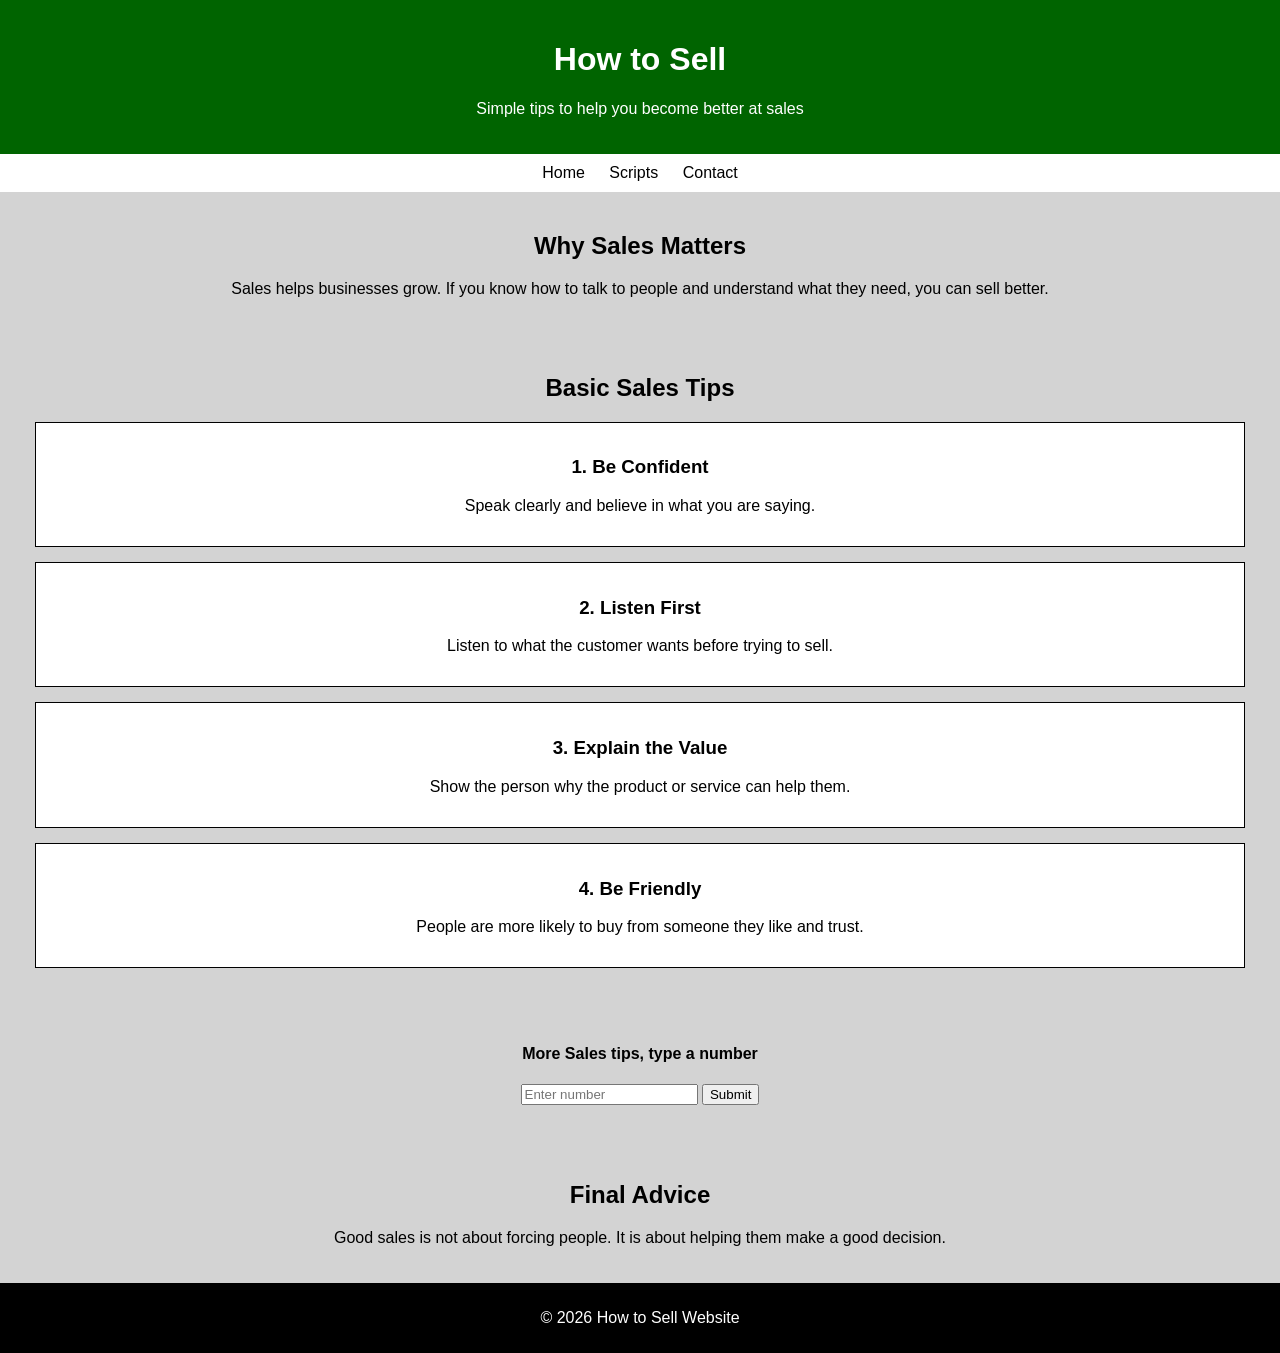
==== index.html @ 10291806 "Update index.html" ====
<!DOCTYPE html>
<html>
<head>
    <title>How to Sell</title>
    <link rel="stylesheet" href="style.css">
</head>
<body>

    <header>
        <h1>How to Sell</h1>
        <p>Simple tips to help you become better at sales</p>
    </header>

    <nav>
        <a href="#">Home</a>
        <a href="coldc.html">Scripts</a>
        <a href="#">Contact</a>
    </nav>

    <section>
        <h2>Why Sales Matters</h2>
        <p>Sales helps businesses grow. If you know how to talk to people and understand what they need, you can sell better.</p>
    </section>

    <section>
        <h2>Basic Sales Tips</h2>

        <div class="box">
            <h3>1. Be Confident</h3>
            <p>Speak clearly and believe in what you are saying.</p>
        </div>

        <div class="box">
            <h3>2. Listen First</h3>
            <p>Listen to what the customer wants before trying to sell.</p>
        </div>

        <div class="box">
            <h3>3. Explain the Value</h3>
            <p>Show the person why the product or service can help them.</p>
        </div>

        <div class="box">
            <h3>4. Be Friendly</h3>
            <p>People are more likely to buy from someone they like and trust.</p>
        </div>
    </section>

    
<section>
    <h4>More Sales tips, type a number</h4>
    <input type="number" id="numInput" placeholder="Enter number">
<button onclick="getTips()">Submit</button>
<p id="output"></p>
</section>
    <section>
        <h2>Final Advice</h2>
        <p>Good sales is not about forcing people. It is about helping them make a good decision.</p>
    </section>
<script>
function getTips() {
    var num = document.getElementById("numInput").value;
    num = parseInt(num);

    var tips = ["Identify The Problem", "Stay Disciplined", "Love what you do", "Don't give up", "Listen to others that've been doing it longer"];

    if (num > tips.length || num <= 0 || isNaN(num)) {
        document.getElementById("output").innerHTML = "Please enter a valid number.";
    } else {
        var text = "Number of tips shown: " + num + "<ul>";

        for (var i = 0; i < num; i++) {
            text += "<li>" + tips[i] + "</li>";
        }

        text += "</ul>";

        document.getElementById("output").innerHTML = text;
    }
}
</script>
    <footer>
        <p>© 2026 How to Sell Website</p>
    </footer>

</body>
</html>
---- style.css ----
body {
            font-family: Arial;
            margin: 0;
            background-color: lightgray;
        }

header {
            background-color: darkgreen;
            color: white;
            text-align: center;
            padding: 20px;
        }

nav {
            background-color: white;
            text-align: center;
            padding: 10px;
        }

 nav a {
            text-decoration: none;
            margin: 10px;
            color: black;
        }

section {
            padding: 20px;
            text-align: center;
        }

.box {
            background-color: white;
            border: 1px solid black;
            margin: 15px;
            padding: 15px;
        }

footer {
            background-color: black;
            color: white;
            text-align: center;
            padding: 10px;
        }


#inputSec {
            text-align: center;
            padding: 10px;
}
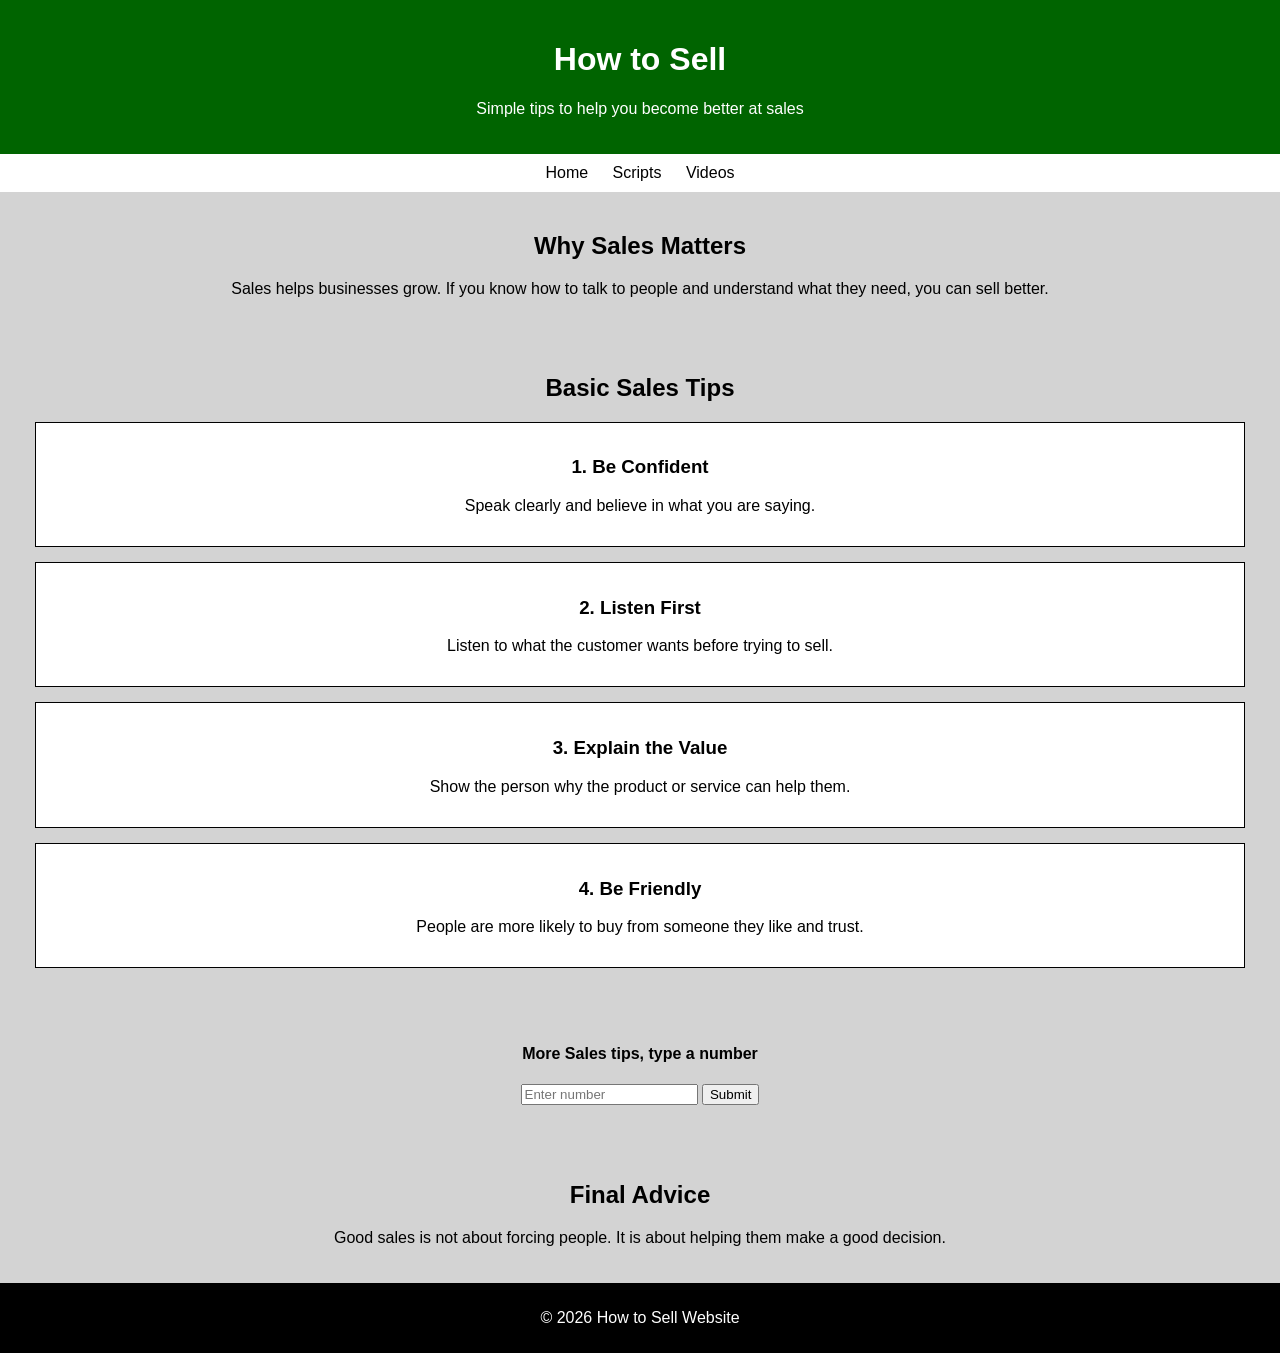
==== commit 2922dc4f: "Update index.html" ====
--- a/index.html
+++ b/index.html
@@ -12,9 +12,9 @@
     </header>
 
     <nav>
-        <a href="#">Home</a>
+        <a href="index.html">Home</a>
         <a href="coldc.html">Scripts</a>
-        <a href="#">Contact</a>
+        <a href="videos.html">Videos</a>
     </nav>
 
     <section>
@@ -57,28 +57,6 @@
         <h2>Final Advice</h2>
         <p>Good sales is not about forcing people. It is about helping them make a good decision.</p>
     </section>
-<script>
-function getTips() {
-    var num = document.getElementById("numInput").value;
-    num = parseInt(num);
-
-    var tips = ["Identify The Problem", "Stay Disciplined", "Love what you do", "Don't give up", "Listen to others that've been doing it longer"];
-
-    if (num > tips.length || num <= 0 || isNaN(num)) {
-        document.getElementById("output").innerHTML = "Please enter a valid number.";
-    } else {
-        var text = "Number of tips shown: " + num + "<ul>";
-
-        for (var i = 0; i < num; i++) {
-            text += "<li>" + tips[i] + "</li>";
-        }
-
-        text += "</ul>";
-
-        document.getElementById("output").innerHTML = text;
-    }
-}
-</script>
     <footer>
         <p>© 2026 How to Sell Website</p>
     </footer>
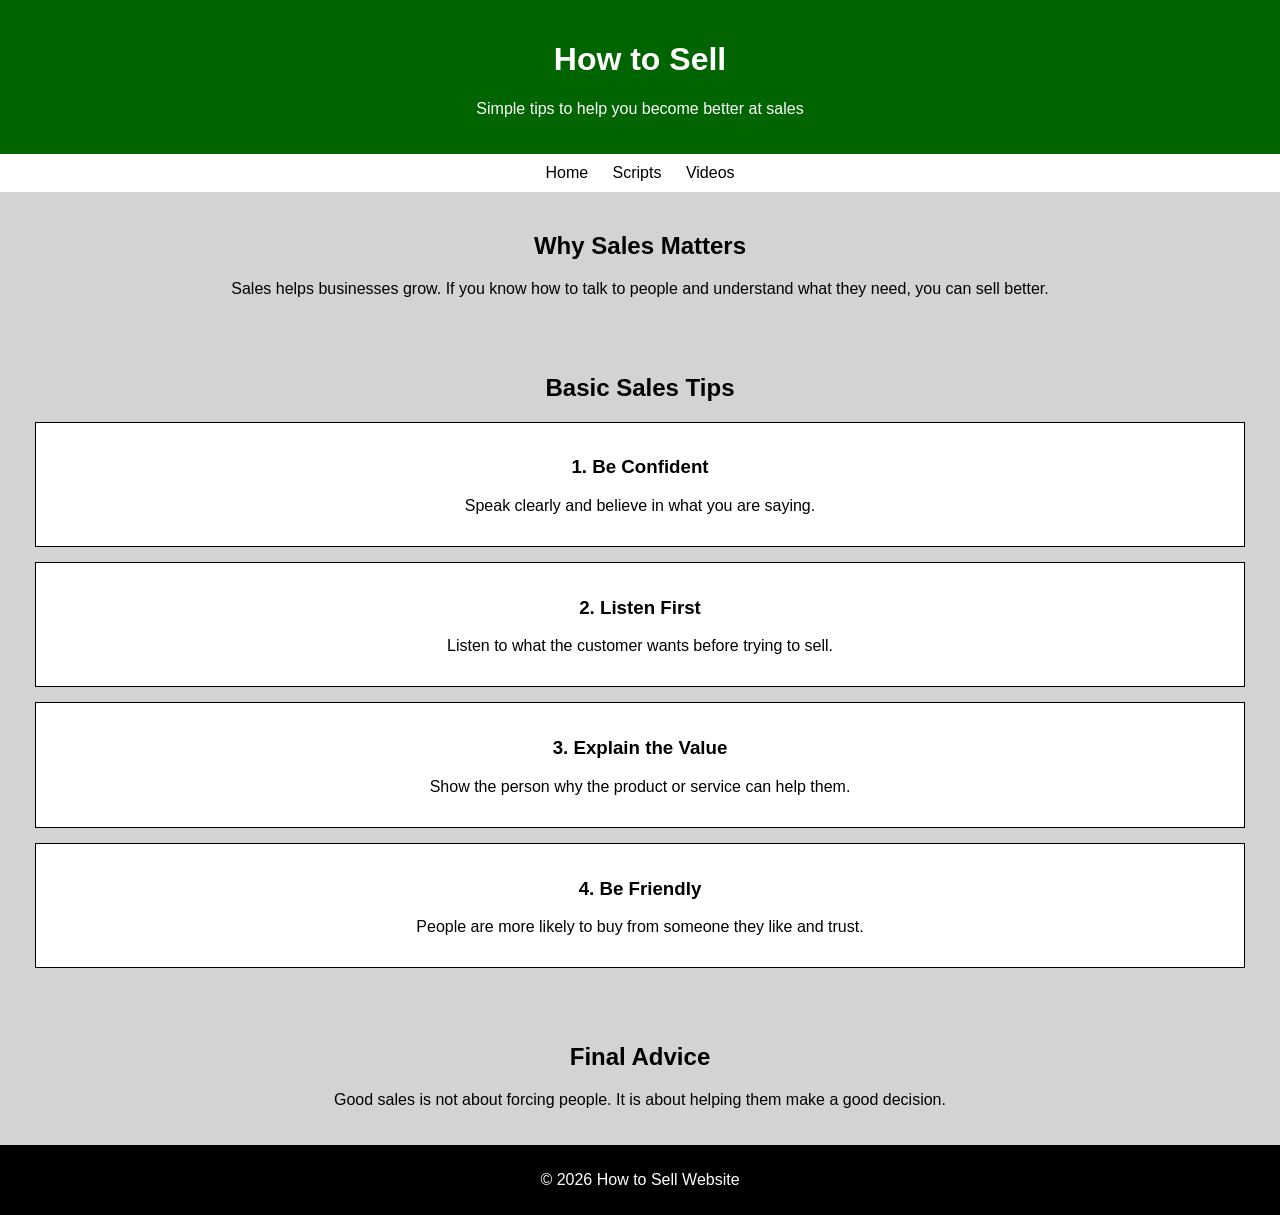
==== commit 98e15a57: "Update index.html" ====
--- a/index.html
+++ b/index.html
@@ -47,12 +47,6 @@
     </section>
 
     
-<section>
-    <h4>More Sales tips, type a number</h4>
-    <input type="number" id="numInput" placeholder="Enter number">
-<button onclick="getTips()">Submit</button>
-<p id="output"></p>
-</section>
     <section>
         <h2>Final Advice</h2>
         <p>Good sales is not about forcing people. It is about helping them make a good decision.</p>
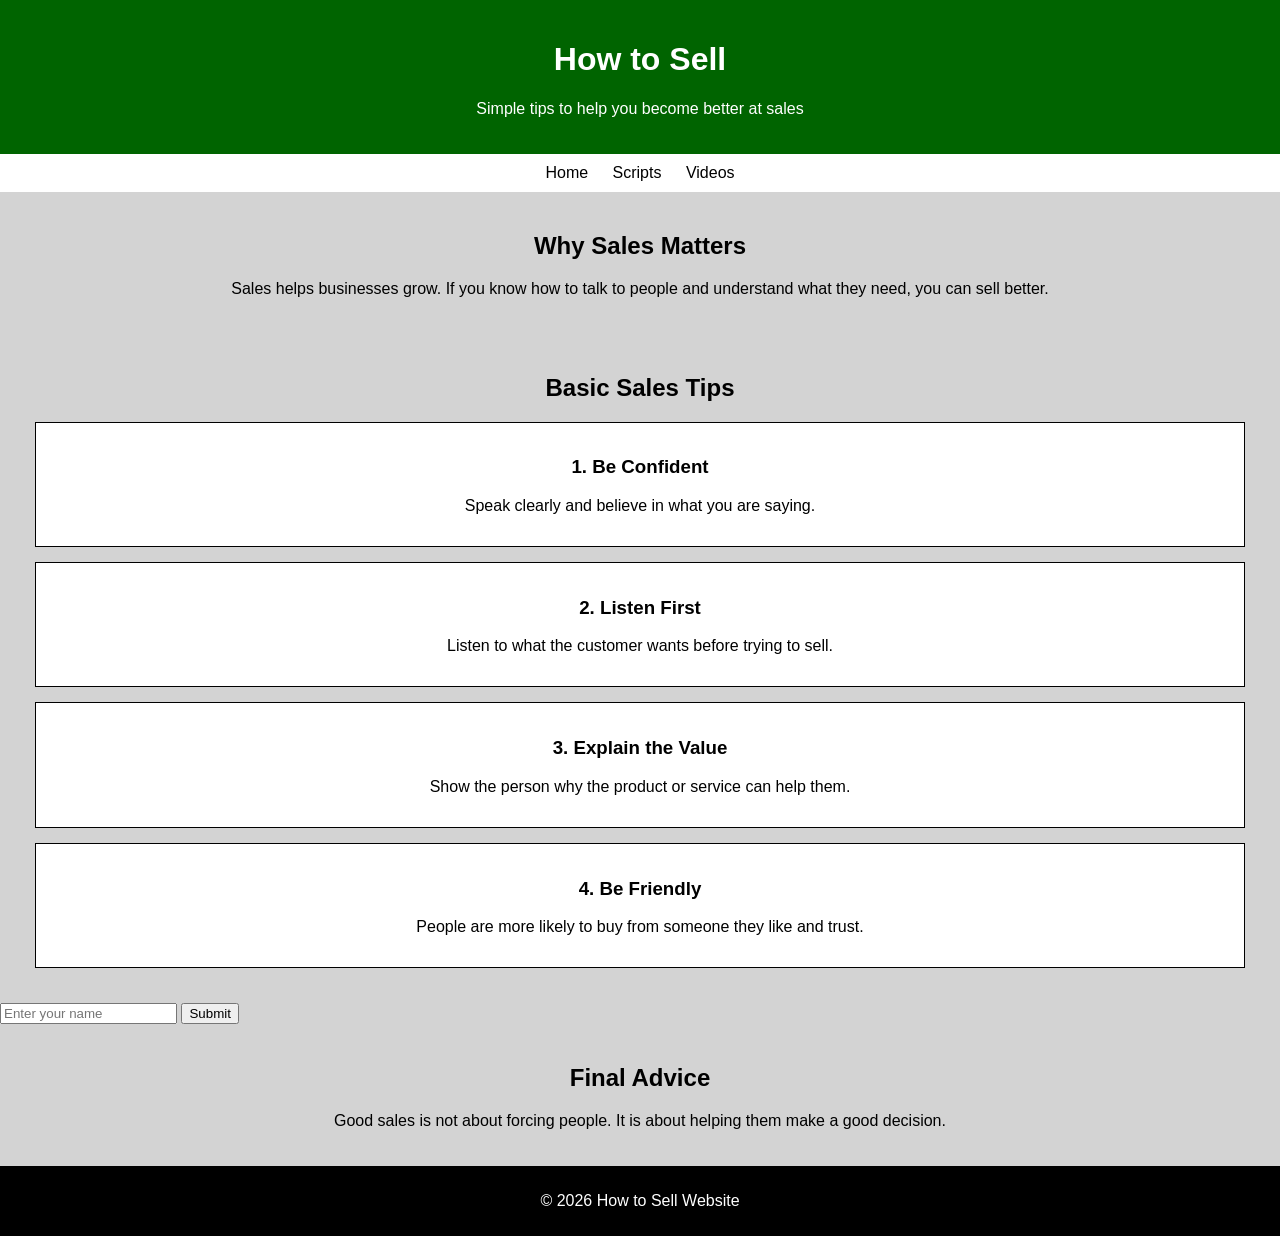
==== commit 0dc21172: "Update index.html" ====
--- a/index.html
+++ b/index.html
@@ -45,7 +45,15 @@
             <p>People are more likely to buy from someone they like and trust.</p>
         </div>
     </section>
+<input type="text" id="name" placeholder="Enter your name">
+<button onclick="showMessage()">Submit</button>
 
+<script>
+function showMessage() {
+    let name = document.getElementById("name").value;
+    alert("Hello " + name);
+}
+</script>
     
     <section>
         <h2>Final Advice</h2>
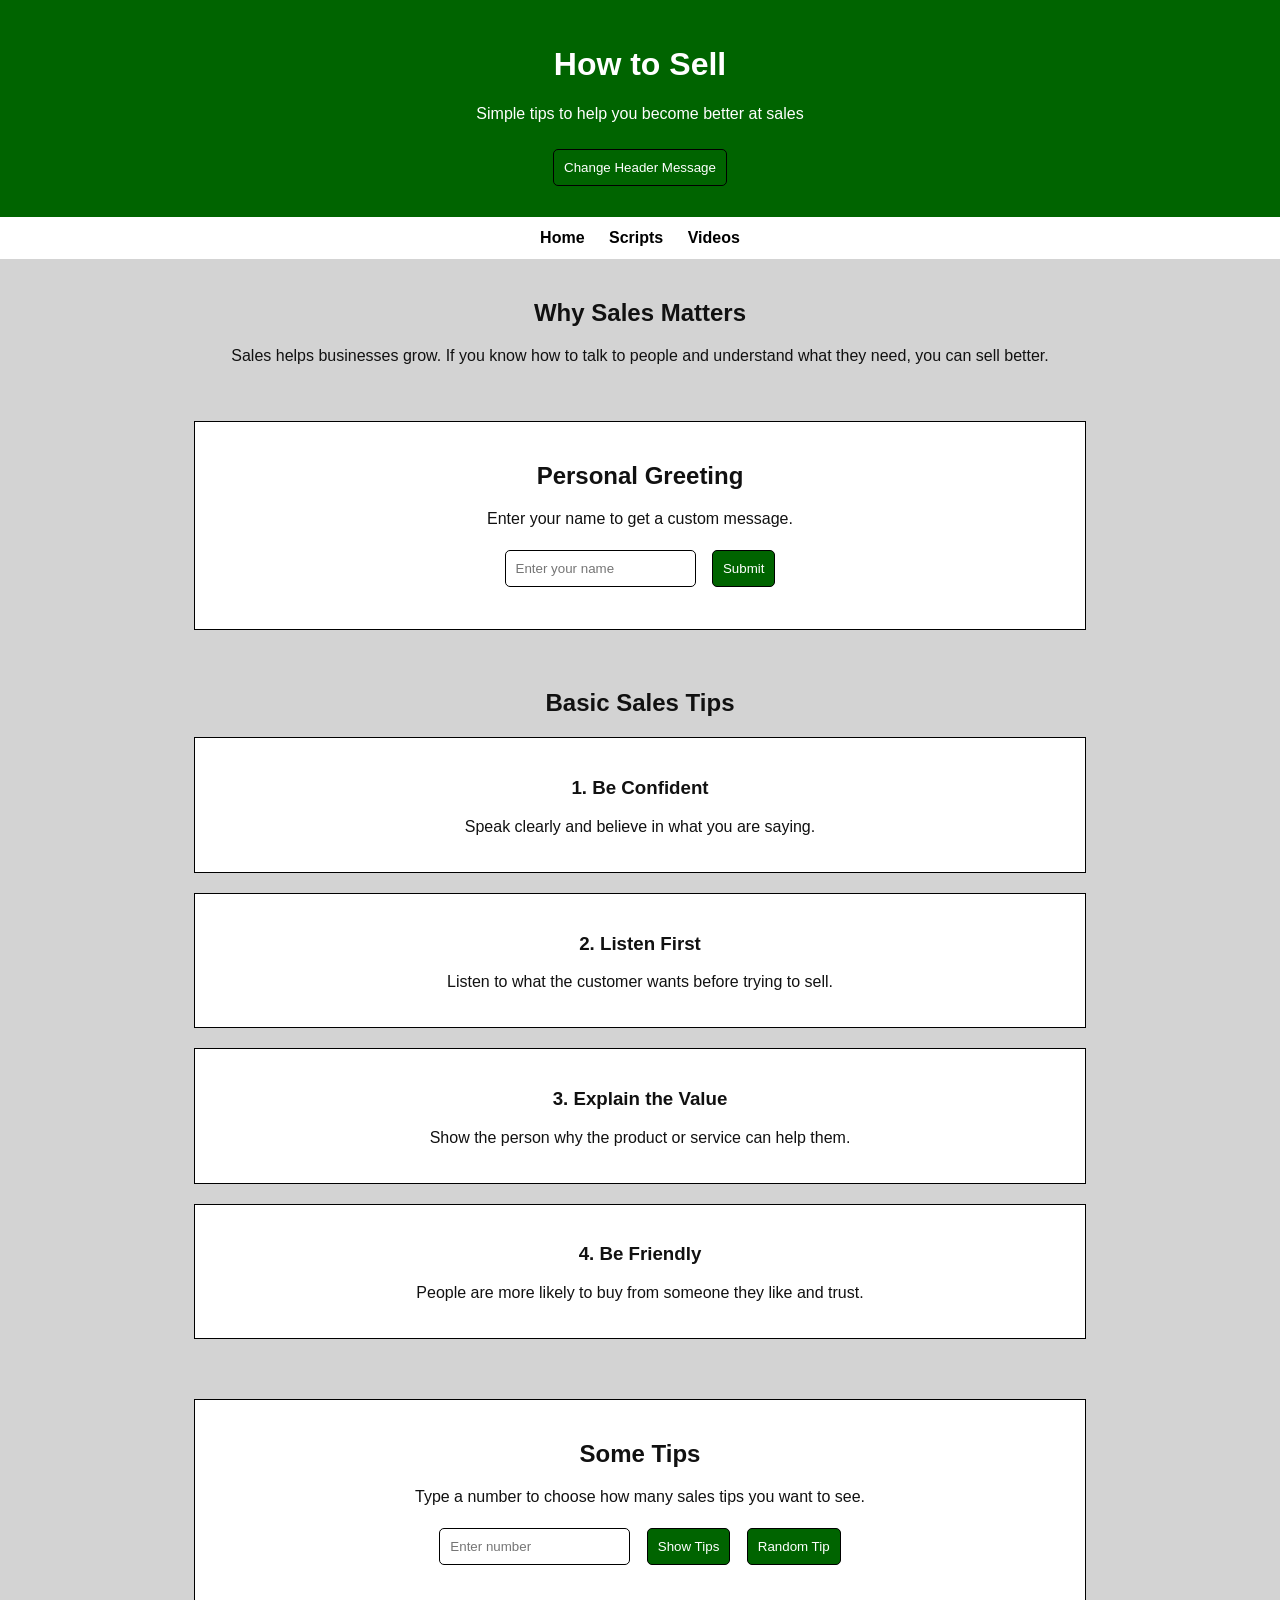
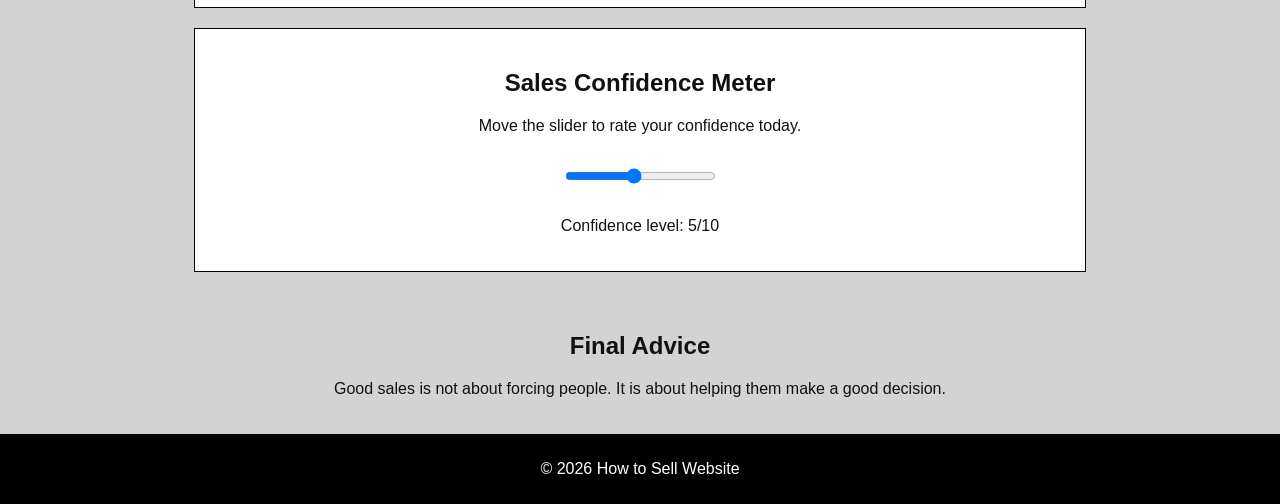
==== commit 66eb143d: "Add files via upload" ====
--- a/index.html
+++ b/index.html
@@ -1,6 +1,8 @@
 <!DOCTYPE html>
-<html>
+<html lang="en">
 <head>
+    <meta charset="UTF-8">
+    <meta name="viewport" content="width=device-width, initial-scale=1.0">
     <title>How to Sell</title>
     <link rel="stylesheet" href="style.css">
 </head>
@@ -9,6 +11,7 @@
     <header>
         <h1>How to Sell</h1>
         <p>Simple tips to help you become better at sales</p>
+        <button onclick="changeHeaderText()">Change Header Message</button>
     </header>
 
     <nav>
@@ -18,8 +21,16 @@
     </nav>
 
     <section>
-        <h2>Why Sales Matters</h2>
+        <h2 id="mainMessage">Why Sales Matters</h2>
         <p>Sales helps businesses grow. If you know how to talk to people and understand what they need, you can sell better.</p>
+    </section>
+
+    <section class="box">
+        <h2>Personal Greeting</h2>
+        <p>Enter your name to get a custom message.</p>
+        <input type="text" id="nameInput" placeholder="Enter your name">
+        <button onclick="showMessage()">Submit</button>
+        <p id="greetingOutput"></p>
     </section>
 
     <section>
@@ -45,23 +56,81 @@
             <p>People are more likely to buy from someone they like and trust.</p>
         </div>
     </section>
-<input type="text" id="name" placeholder="Enter your name">
-<button onclick="showMessage()">Submit</button>
 
-<script>
-function showMessage() {
-    let name = document.getElementById("name").value;
-    alert("Hello " + name);
-}
-</script>
-    
+    <section class="box">
+        <h2>Some Tips</h2>
+        <p>Type a number to choose how many sales tips you want to see.</p>
+        <input type="number" id="numInput" placeholder="Enter number">
+        <button onclick="getTips()">Show Tips</button>
+        <button onclick="randomTip()">Random Tip</button>
+        <p id="output"></p>
+    </section>
+
+    <section class="box">
+        <h2>Sales Confidence Meter</h2>
+        <p>Move the slider to rate your confidence today.</p>
+        <input type="range" min="1" max="10" value="5" id="confidenceSlider" oninput="updateConfidence()">
+        <p id="confidenceOutput">Confidence level: 5/10</p>
+    </section>
+
     <section>
         <h2>Final Advice</h2>
         <p>Good sales is not about forcing people. It is about helping them make a good decision.</p>
     </section>
+
     <footer>
         <p>© 2026 How to Sell Website</p>
     </footer>
 
+    <script>
+        var tips = [
+            "Identify the customer's problem.",
+            "Stay disciplined and practice often.",
+            "Believe in what you are selling.",
+            "Do not give up after one rejection.",
+            "Listen to people who have more experience.",
+            "Ask questions before explaining your offer.",
+            "End the conversation with a clear next step."
+        ];
+
+        function showMessage() {
+            var name = document.getElementById("nameInput").value;
+            if (name === "") {
+                document.getElementById("greetingOutput").innerHTML = "Please enter your name.";
+            } else {
+                document.getElementById("greetingOutput").innerHTML = "Hello " + name + ", keep practicing and your sales skills will improve.";
+            }
+        }
+
+        function getTips() {
+            var num = parseInt(document.getElementById("numInput").value);
+
+            if (num > tips.length || num <= 0 || isNaN(num)) {
+                document.getElementById("output").innerHTML = "Please enter a number from 1 to " + tips.length + ".";
+            } else {
+                var text = "<ul>";
+                for (var i = 0; i < num; i++) {
+                    text += "<li>" + tips[i] + "</li>";
+                }
+                text += "</ul>";
+                document.getElementById("output").innerHTML = text;
+            }
+        }
+
+        function randomTip() {
+            var randomNumber = Math.floor(Math.random() * tips.length);
+            document.getElementById("output").innerHTML = tips[randomNumber];
+        }
+
+        function updateConfidence() {
+            var level = document.getElementById("confidenceSlider").value;
+            document.getElementById("confidenceOutput").innerHTML = "Confidence level: " + level + "/10";
+        }
+
+        function changeHeaderText() {
+            document.getElementById("mainMessage").innerHTML = "Sales Is About Helping People";
+        }
+    </script>
+
 </body>
 </html>
--- a/style.css
+++ b/style.css
@@ -1,49 +1,134 @@
 body {
-            font-family: Arial;
-            margin: 0;
-            background-color: lightgray;
-        }
+    font-family: Arial, sans-serif;
+    margin: 0;
+    background-color: lightgray;
+    color: #111;
+}
 
 header {
-            background-color: darkgreen;
-            color: white;
-            text-align: center;
-            padding: 20px;
-        }
+    background-color: darkgreen;
+    color: white;
+    text-align: center;
+    padding: 25px;
+}
+
+header button {
+    margin-top: 10px;
+}
 
 nav {
-            background-color: white;
-            text-align: center;
-            padding: 10px;
-        }
+    background-color: white;
+    text-align: center;
+    padding: 12px;
+}
 
- nav a {
-            text-decoration: none;
-            margin: 10px;
-            color: black;
-        }
+nav a {
+    text-decoration: none;
+    margin: 10px;
+    color: black;
+    font-weight: bold;
+}
+
+nav a:hover {
+    color: darkgreen;
+    text-decoration: underline;
+}
 
 section {
-            padding: 20px;
-            text-align: center;
-        }
+    padding: 20px;
+    text-align: center;
+}
 
 .box {
-            background-color: white;
-            border: 1px solid black;
-            margin: 15px;
-            padding: 15px;
-        }
+    background-color: white;
+    border: 1px solid black;
+    margin: 20px auto;
+    padding: 20px;
+    max-width: 850px;
+}
+
+input, select, button {
+    padding: 10px;
+    margin: 6px;
+    border: 1px solid black;
+    border-radius: 5px;
+}
+
+button {
+    background-color: darkgreen;
+    color: white;
+    cursor: pointer;
+}
+
+button:hover {
+    background-color: green;
+}
+
+ul {
+    display: inline-block;
+    text-align: left;
+}
 
 footer {
-            background-color: black;
-            color: white;
-            text-align: center;
-            padding: 10px;
-        }
+    background-color: black;
+    color: white;
+    text-align: center;
+    padding: 10px;
+}
 
+.sales-people {
+    text-align: center;
+    margin: 30px;
+}
 
-#inputSec {
-            text-align: center;
-            padding: 10px;
+.person {
+    display: inline-block;
+    background-color: white;
+    border: 1px solid black;
+    padding: 12px;
+    margin: 15px;
+    width: 190px;
+    vertical-align: top;
 }
+
+.person img {
+    width: 160px;
+    height: 160px;
+    object-fit: cover;
+    border: 3px solid darkgreen;
+    cursor: pointer;
+}
+
+.person img:hover {
+    opacity: 0.75;
+    transform: scale(1.03);
+}
+
+.person p {
+    font-weight: bold;
+    margin-bottom: 5px;
+}
+
+.person small {
+    color: darkgreen;
+    font-weight: bold;
+}
+
+.video-container {
+    display: flex;
+    flex-wrap: wrap;
+    justify-content: center;
+    gap: 20px;
+}
+
+.video-card {
+    background-color: white;
+    border: 1px solid black;
+    width: 300px;
+    padding: 15px;
+}
+
+iframe {
+    width: 100%;
+    height: 170px;
+}
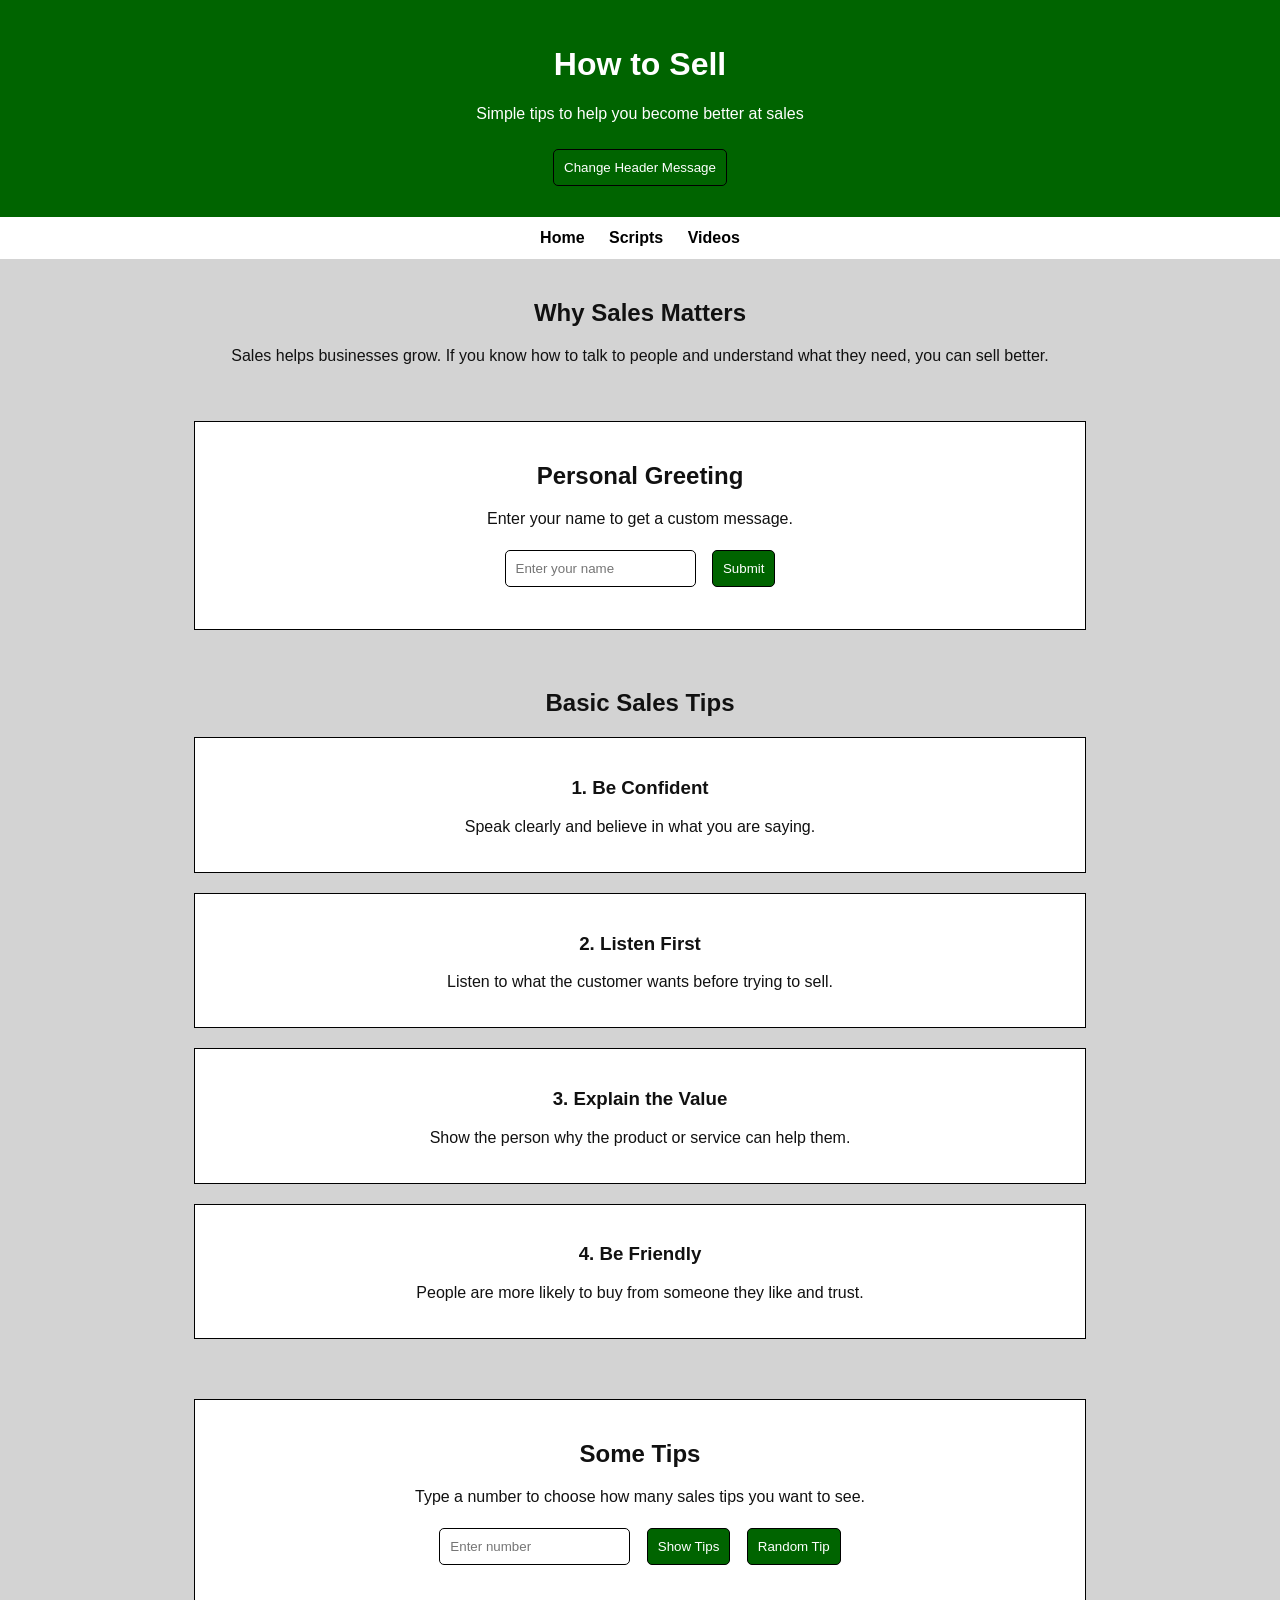
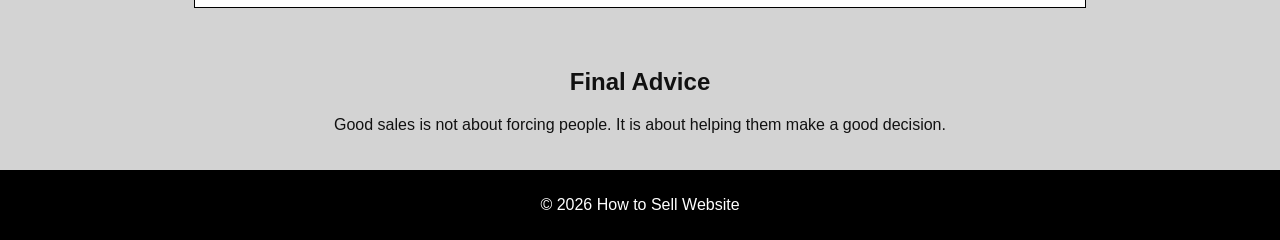
==== commit 6a173613: "Update index.html" ====
--- a/index.html
+++ b/index.html
@@ -66,12 +66,6 @@
         <p id="output"></p>
     </section>
 
-    <section class="box">
-        <h2>Sales Confidence Meter</h2>
-        <p>Move the slider to rate your confidence today.</p>
-        <input type="range" min="1" max="10" value="5" id="confidenceSlider" oninput="updateConfidence()">
-        <p id="confidenceOutput">Confidence level: 5/10</p>
-    </section>
 
     <section>
         <h2>Final Advice</h2>
@@ -122,10 +116,6 @@
             document.getElementById("output").innerHTML = tips[randomNumber];
         }
 
-        function updateConfidence() {
-            var level = document.getElementById("confidenceSlider").value;
-            document.getElementById("confidenceOutput").innerHTML = "Confidence level: " + level + "/10";
-        }
 
         function changeHeaderText() {
             document.getElementById("mainMessage").innerHTML = "Sales Is About Helping People";
